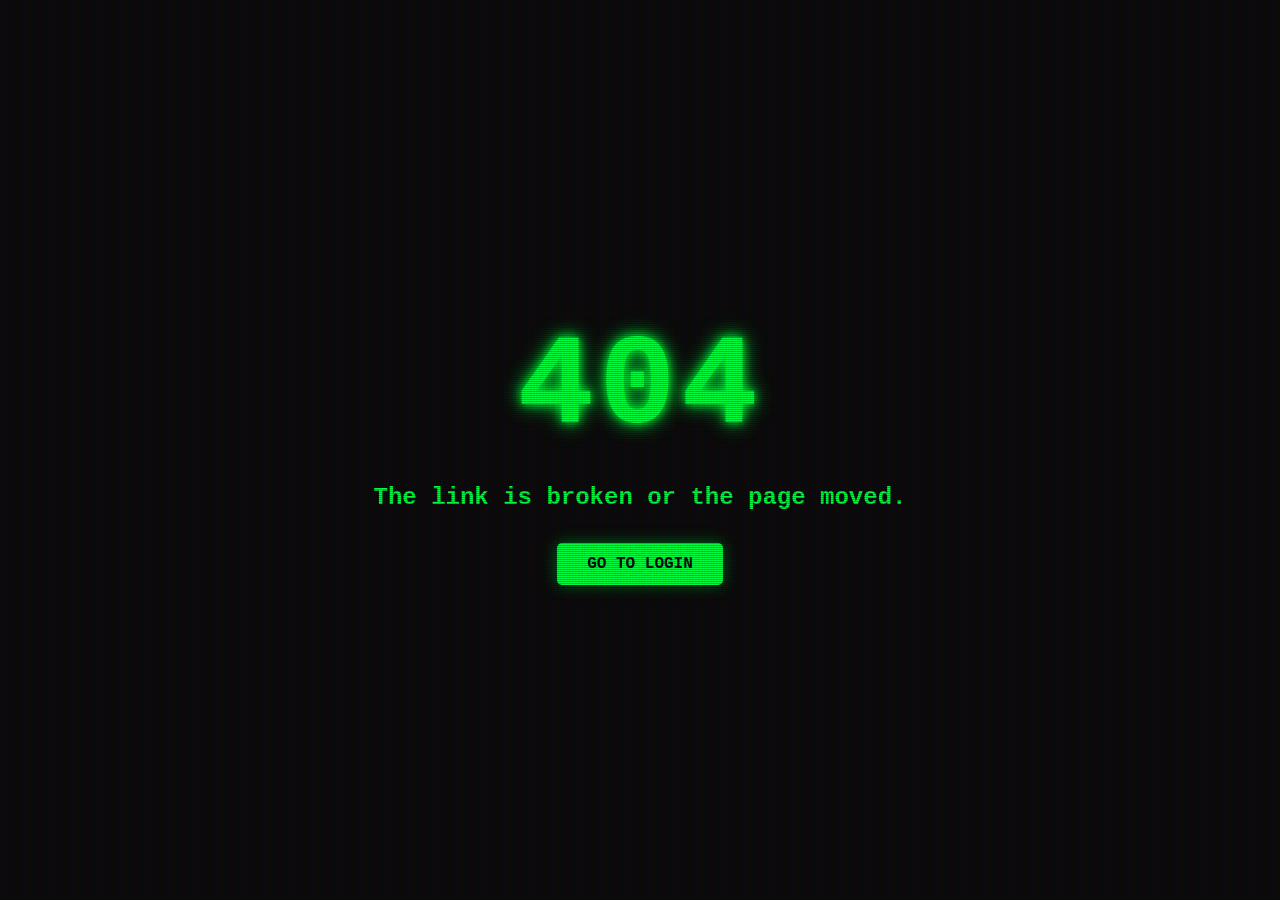
==== 404page.html @ 0e95f2a5 "login page" ====
<!DOCTYPE html>
<html lang="en">
<head>
  <meta charset="UTF-8">
  <meta name="viewport" content="width=device-width, initial-scale=1.0">
  <title>404 - Page Not Found</title>
  <link rel="stylesheet" href="404paghe.css">
  <link href="https://unpkg.com/aos@2.3.1/dist/aos.css" rel="stylesheet">
</head>
<body>
  <main class="pagecontent">
    <!-- Using a div for a neon glow effect background -->
    <div class="glitch-container">
      <h2 class="error-title" data-aos="fade-up" data-aos-delay="200">404</h2>
      <h3 class="error-subtitle" data-aos="fade-up" data-aos-delay="400">The link is broken or the page moved.</h3>
      <a href="index.html" class="home-btn" data-aos="fade-up" data-aos-delay="600">Go to Login</a>
    </div>
  </main>

  <script src="https://unpkg.com/aos@2.3.1/dist/aos.js"></script>
  <script>
    AOS.init({
      duration: 1000,
      once: true,
    });
  </script>
</body>
</html>
---- 404paghe.css ----
/* General Reset */
body, html {
  margin: 0;
  padding: 0;
  width: 100%;
  height: 100%;
  background-color: #0a0a0a; /* Deep Black */
  font-family: 'Courier New', Courier, monospace;
  display: flex;
  justify-content: center;
  align-items: center;
  overflow: hidden;
}

.pagecontent {
  text-align: center;
  color: #00FF41; /* Classic Matrix Green */
}

/* Title Styling */
.error-title {
  font-size: 8rem;
  margin: 0;
  text-shadow: 0 0 10px #00FF41, 0 0 20px #00FF41;
  letter-spacing: 5px;
}

.error-subtitle {
  font-size: 1.5rem;
  margin-bottom: 2rem;
  opacity: 0.8;
}

/* Button Styling */
.home-btn {
  display: inline-block;
  text-decoration: none;
  color: #0a0a0a;
  background-color: #00FF41;
  padding: 12px 30px;
  border-radius: 5px;
  font-weight: bold;
  text-transform: uppercase;
  transition: all 0.3s ease;
  box-shadow: 0 0 15px rgba(0, 255, 65, 0.4);
}

.home-btn:hover {
  background-color: transparent;
  color: #00FF41;
  border: 2px solid #00FF41;
  box-shadow: 0 0 25px rgba(0, 255, 65, 0.7);
  transform: scale(1.1);
}

/* Optional: Scanline effect for more "Tech" feel */
.pagecontent::before {
  content: " ";
  display: block;
  position: absolute;
  top: 0; left: 0; bottom: 0; right: 0;
  background: linear-gradient(rgba(18, 16, 16, 0) 50%, rgba(0, 0, 0, 0.25) 50%), 
              linear-gradient(90deg, rgba(255, 0, 0, 0.06), rgba(0, 255, 0, 0.02), rgba(0, 0, 255, 0.06));
  z-index: 2;
  background-size: 100% 2px, 3px 100%;
  pointer-events: none;
}
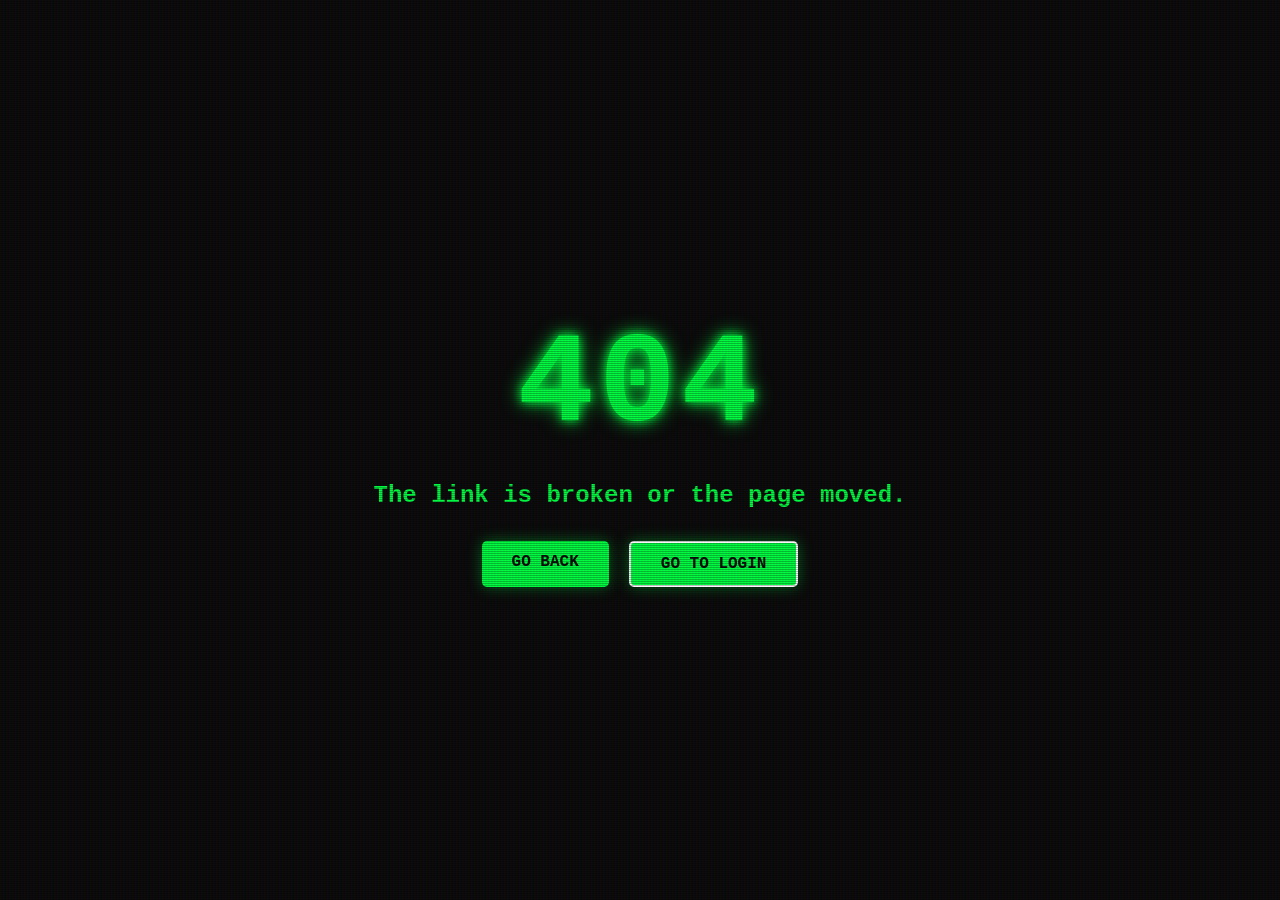
==== commit 8f4632af: "login page" ====
--- a/404page.html
+++ b/404page.html
@@ -1,5 +1,6 @@
 <!DOCTYPE html>
 <html lang="en">
+
 <head>
   <meta charset="UTF-8">
   <meta name="viewport" content="width=device-width, initial-scale=1.0">
@@ -7,13 +8,27 @@
   <link rel="stylesheet" href="404paghe.css">
   <link href="https://unpkg.com/aos@2.3.1/dist/aos.css" rel="stylesheet">
 </head>
+
 <body>
   <main class="pagecontent">
-    <!-- Using a div for a neon glow effect background -->
     <div class="glitch-container">
       <h2 class="error-title" data-aos="fade-up" data-aos-delay="200">404</h2>
-      <h3 class="error-subtitle" data-aos="fade-up" data-aos-delay="400">The link is broken or the page moved.</h3>
-      <a href="index.html" class="home-btn" data-aos="fade-up" data-aos-delay="600">Go to Login</a>
+      <h3 class="error-subtitle" data-aos="fade-up" data-aos-delay="400">
+        The link is broken or the page moved.
+      </h3>
+
+
+      <div class="button-group">
+
+        <a href="javascript:history.back()" class="home-btn" data-aos="fade-up" data-aos-delay="600">
+          Go Back
+        </a>
+
+
+        <a href="index.html" class="home-btn login-style" data-aos="fade-up" data-aos-delay="800">
+          Go to Login
+        </a>
+      </div>
     </div>
   </main>
 
@@ -25,4 +40,5 @@
     });
   </script>
 </body>
+
 </html>
--- a/404paghe.css
+++ b/404paghe.css
@@ -1,11 +1,11 @@
-/* General Reset */
-body, html {
+body,
+html {
   margin: 0;
   padding: 0;
   width: 100%;
   height: 100%;
-  background-color: #0a0a0a; /* Deep Black */
-  font-family: 'Courier New', Courier, monospace;
+  background-color: #0a0a0a;
+  font-family: "Courier New", Courier, monospace;
   display: flex;
   justify-content: center;
   align-items: center;
@@ -14,14 +14,15 @@
 
 .pagecontent {
   text-align: center;
-  color: #00FF41; /* Classic Matrix Green */
+  color: #00ff41;
 }
 
-/* Title Styling */
 .error-title {
   font-size: 8rem;
   margin: 0;
-  text-shadow: 0 0 10px #00FF41, 0 0 20px #00FF41;
+  text-shadow:
+    0 0 10px #00ff41,
+    0 0 20px #00ff41;
   letter-spacing: 5px;
 }
 
@@ -31,12 +32,11 @@
   opacity: 0.8;
 }
 
-/* Button Styling */
 .home-btn {
   display: inline-block;
   text-decoration: none;
   color: #0a0a0a;
-  background-color: #00FF41;
+  background-color: #00ff41;
   padding: 12px 30px;
   border-radius: 5px;
   font-weight: bold;
@@ -47,21 +47,43 @@
 
 .home-btn:hover {
   background-color: transparent;
-  color: #00FF41;
-  border: 2px solid #00FF41;
+  color: #00ff41;
+  border: 2px solid #00ff41;
   box-shadow: 0 0 25px rgba(0, 255, 65, 0.7);
   transform: scale(1.1);
 }
 
-/* Optional: Scanline effect for more "Tech" feel */
 .pagecontent::before {
   content: " ";
   display: block;
   position: absolute;
-  top: 0; left: 0; bottom: 0; right: 0;
-  background: linear-gradient(rgba(18, 16, 16, 0) 50%, rgba(0, 0, 0, 0.25) 50%), 
-              linear-gradient(90deg, rgba(255, 0, 0, 0.06), rgba(0, 255, 0, 0.02), rgba(0, 0, 255, 0.06));
+  top: 0;
+  left: 0;
+  bottom: 0;
+  right: 0;
+  background:
+    linear-gradient(rgba(18, 16, 16, 0) 50%, rgba(0, 0, 0, 0.25) 50%),
+    linear-gradient(
+      90deg,
+      rgba(255, 0, 0, 0.06),
+      rgba(0, 255, 0, 0.02),
+      rgba(0, 0, 255, 0.06)
+    );
   z-index: 2;
-  background-size: 100% 2px, 3px 100%;
+  background-size:
+    100% 2px,
+    3px 100%;
   pointer-events: none;
-}+}
+
+.button-group {
+  display: flex;
+  gap: 20px;
+  justify-content: center;
+  margin-top: 20px;
+  flex-wrap: wrap;
+}
+.login-style {
+  /* background-color: transparent; */
+  border: 2px solid #fff;
+}
